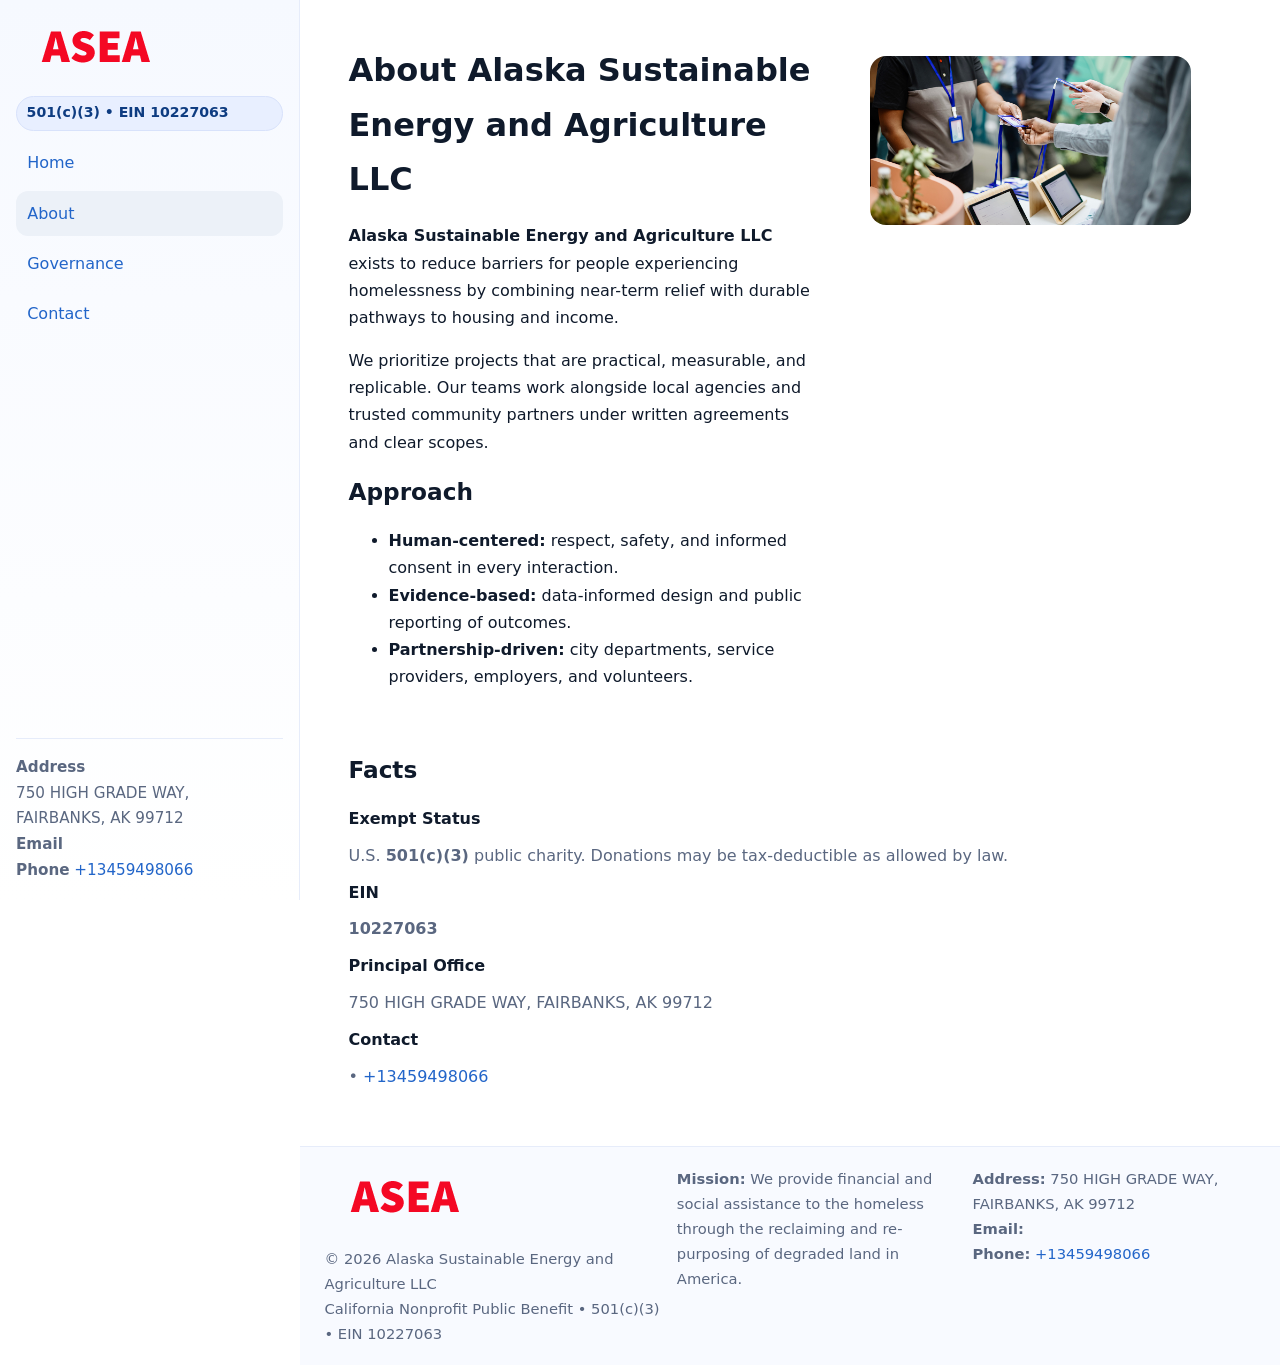
==== about.html @ 5d2a2416 "Initial commit" ====
<!doctype html>
<html lang="en">
<head>
<meta charset="utf-8"/><meta name="viewport" content="width=device-width,initial-scale=1"/>
<title>Alaska Sustainable Energy and Agriculture LLC – Nonprofit • 2025</title>
<link rel="stylesheet" href="assets/styles.css"/><link rel="icon" href="images/logo.png">
<meta name="data-ein" content="10227063"><meta name="data-name" content="Alaska Sustainable Energy and Agriculture LLC">
<meta name="data-email" content=""><meta name="data-phone" content="+13459498066">
<meta name="data-address" content="750 HIGH GRADE WAY,
FAIRBANKS, AK 99712"><meta name="data-map" content="750+HIGH+GRADE+WAY,+FAIRBANKS,+AK+99712">
  <meta name="description" content="Our nonprofit strengthens the community with programs focused on community services, education, and direct relief.">
</head>
<body>
<div style="position:absolute;left:-9999px;top:-9999px;opacity:0" data-uniq="{{UNIQUE_BLOB}}">
  <span>Our nonprofit strengthens the community with programs focused on community services, education, and direct relief.</span><svg width="12" height="12" viewBox="0 0 12 12" xmlns="http://www.w3.org/2000/svg"><circle cx="6" cy="6" r="5" fill="#b45309"/></svg><img src="images/education.jpg" width="1" height="1" alt="" loading="lazy"/>
</div>

<div class="app">
  <aside class="sidebar">
    <div class="ce08c44c31c"><img src="images/logo.png" alt=""></div>
    <span class="c1ac7685026">501(c)(3) • EIN 10227063</span>
    <nav class="ce6e05db5db"><a href="index.html">Home</a><a class="active" href="about.html">About</a><a href="governance.html">Governance</a><a href="contact.html">Contact</a></nav>
    <div class="contact"><strong>Address</strong><br>750 HIGH GRADE WAY,
FAIRBANKS, AK 99712<br><strong>Email</strong> <a href="mailto:"></a><br><strong>Phone</strong> <a href="tel:+13459498066">+13459498066</a></div>
  </aside>

  <main>
    <div class="container">
      <section class="section split">
        <div>
          <h1>About Alaska Sustainable Energy and Agriculture LLC</h1>
          <p><strong>Alaska Sustainable Energy and Agriculture LLC</strong> exists to reduce barriers for people experiencing homelessness by combining near-term relief with durable pathways to housing and income.</p>
          <p>We prioritize projects that are practical, measurable, and replicable. Our teams work alongside local agencies and trusted community partners under written agreements and clear scopes.</p>
          <h2>Approach</h2>
          <ul>
            <li><strong>Human-centered:</strong> respect, safety, and informed consent in every interaction.</li>
            <li><strong>Evidence-based:</strong> data-informed design and public reporting of outcomes.</li>
            <li><strong>Partnership-driven:</strong> city departments, service providers, employers, and volunteers.</li>
          </ul>
        </div>
        <figure><img src="images/about.jpg" alt="Team and partners"></figure>
      </section>

      <section class="section">
        <h2>Facts</h2>
        <dl class="facts">
          <dt>Exempt Status</dt><dd>U.S. <strong>501(c)(3)</strong> public charity. Donations may be tax-deductible as allowed by law.</dd>
          <dt>EIN</dt><dd><strong>10227063</strong></dd>
          <dt>Principal Office</dt><dd>750 HIGH GRADE WAY,
FAIRBANKS, AK 99712</dd>
          <dt>Contact</dt><dd><a href="mailto:"></a> • <a href="tel:+13459498066">+13459498066</a></dd>
        </dl>
      </section>
    </div>

    <footer class="footer">
      <div class="container grid">
        <div><img src="images/logo.png" alt="" style="width:160px;margin-bottom:.5rem"><div class="small">© <span id="year"></span> Alaska Sustainable Energy and Agriculture LLC</div><div class="small">California Nonprofit Public Benefit • 501(c)(3) • EIN 10227063</div></div>
        <div><div class="small"><strong>Mission:</strong> We provide financial and social assistance to the homeless through the reclaiming and re-purposing of degraded land in America.</div></div>
        <div><div class="small"><strong>Address:</strong> 750 HIGH GRADE WAY,
FAIRBANKS, AK 99712<br><strong>Email:</strong> <a href="mailto:"></a><br><strong>Phone:</strong> <a href="tel:+13459498066">+13459498066</a></div></div>
      </div>
    </footer>
  </main>
</div>

<script>
(function(){function g(n){const e=document.querySelector('meta[name="'+n+'"]');return e?e.content:''}
function h(s){let x=2166136261>>>0;for(let i=0;i<s.length;i++){x^=s.charCodeAt(i);x=(x*16777619)>>>0}return x>>>0}
let k=(g('data-ein')||'').replace(/\D+/g,'');if(!k)k=g('data-name')||location.hostname||'default';
const key=h(String(k)),H=key%360,S=55+(key%20),L=46;
document.documentElement.style.setProperty('--brand',`hsl(${H} ${S}% ${L}%)`);
document.documentElement.style.setProperty('--brand-ink',`hsl(${H} ${Math.min(95,S+10)}% ${Math.max(22,L-18)}%)`);
document.documentElement.style.setProperty('--soft',`hsl(${H} ${Math.max(40,S-25)}% 95%)`);
const y=document.getElementById('year'); if(y) y.textContent=new Date().getFullYear();})();
</script>
</body>
</html>
---- assets/styles.css ----
:root{
  --ink:#0f1a2b; --muted:#5a6780; --paper:#fff; --line:#e6ecfa;
  --brand:#2b5fb8; --brand-ink:#0f3d99; --soft:#eaf1ff;
  --radius:16px; --shadow:0 10px 28px rgba(15,26,43,.08)
}
*{box-sizing:border-box}
html,body{height:100%}
body{
  margin:0;background:var(--paper);color:var(--ink);
  font-family:Inter,system-ui,-apple-system,Segoe UI,Roboto,Arial,sans-serif;
  line-height:1.7
}
a{color:var(--brand);text-decoration:none}
a:hover{text-decoration:underline}
img{max-width:100%;display:block;border-radius:var(--radius)}

.app{display:grid;grid-template-columns:300px 1fr;min-height:100svh}
.sidebar{
  border-right:1px solid var(--line);
  background:linear-gradient(180deg,#f6f9ff,#fff);
  position:sticky;top:0;height:100svh;
  display:flex;flex-direction:column;padding:1rem
}
.ce08c44c31c{display:flex;align-items:center;gap:.6rem;margin-bottom:.5rem}
.ce08c44c31c img{width:160px;height:auto}
.c1ac7685026{display:inline-flex;gap:.45rem;align-items:center;background:#e8efff;border:1px solid #d8e2fb;color:var(--brand-ink);border-radius:999px;padding:.28rem .6rem;font-size:.88rem;font-weight:700}
.ce6e05db5db{display:grid;gap:.35rem;margin:.6rem 0 1rem}
.ce6e05db5db a{padding:.55rem .7rem;border-radius:12px}
.ce6e05db5db a.active,.ce6e05db5db a:hover{background:var(--soft);text-decoration:none}
.sidebar .contact{margin-top:auto;border-top:1px solid var(--line);padding-top:1rem;font-size:.95rem;color:var(--muted)}

main{display:flex;flex-direction:column;min-height:100svh}
main > .container{padding:1.25rem 1.5rem}
.container{width:min(980px,95%);margin-inline:auto}
.section{padding:1.25rem 0}
.split{display:grid;grid-template-columns:1fr;gap:1.2rem;align-items:start}
.grid-3{display:grid;grid-template-columns:1fr;gap:1rem}

.c365982fb9f{
  background:linear-gradient(180deg,#f6f9ff,#fff);
  border:1px solid var(--line);border-radius:20px;padding:1.2rem
}
h1{font-size:2rem;margin:.2rem 0 .2rem 0}
h2{font-size:1.45rem;margin:.2rem 0 .6rem}
.cbb30748413{max-width:75ch}

.cd86249a824{background:#fff;border:1px solid #e8eefb;border-radius:var(--radius);box-shadow:var(--shadow);overflow:hidden}
.card-body{padding:1rem}

dl.facts{display:grid;grid-template-columns:1fr;gap:.6rem}
dl.facts dt{font-weight:700}
dl.facts dd{margin:0;color:var(--muted)}

.cbaef0923cf{display:grid;grid-template-columns:1fr;gap:.9rem}
label{display:grid;gap:.35rem;font-weight:600}
input,textarea{
  width:100%;padding:.75rem .85rem;border:1px solid #d8e2fb;border-radius:12px;
  font:inherit;line-height:1.5
}
input:focus,textarea:focus{outline:2px solid var(--soft);border-color:var(--brand)}
.c132cf6247f{display:inline-block;padding:.75rem 1rem;border:1px solid #d8e2fb;border-radius:12px;background:#fff}
.c132cf6247f:hover{box-shadow:var(--shadow);text-decoration:none}
.btn-primary{background:var(--brand);border-color:var(--brand);color:#fff}

.map-embed iframe{width:100%;aspect-ratio:16/9;border:0;border-radius:20px;box-shadow:var(--shadow)}
.small{font-size:.92rem;color:var(--muted)}
.upper-strong{font-weight:800;text-transform:uppercase;letter-spacing:.02em}

.footer{border-top:1px solid var(--line);background:#f8faff;margin-top:auto}
.footer .grid{display:grid;grid-template-columns:1fr;gap:.8rem;padding:1.2rem 0}

@media(min-width:760px){
  .grid-3{grid-template-columns:repeat(3,1fr)}
  .split{grid-template-columns:1.15fr 1fr}
  .footer .grid{grid-template-columns:1.2fr 1fr 1fr}
}
@media(max-width:920px){
  .app{grid-template-columns:1fr}
  .sidebar{display:none}
}
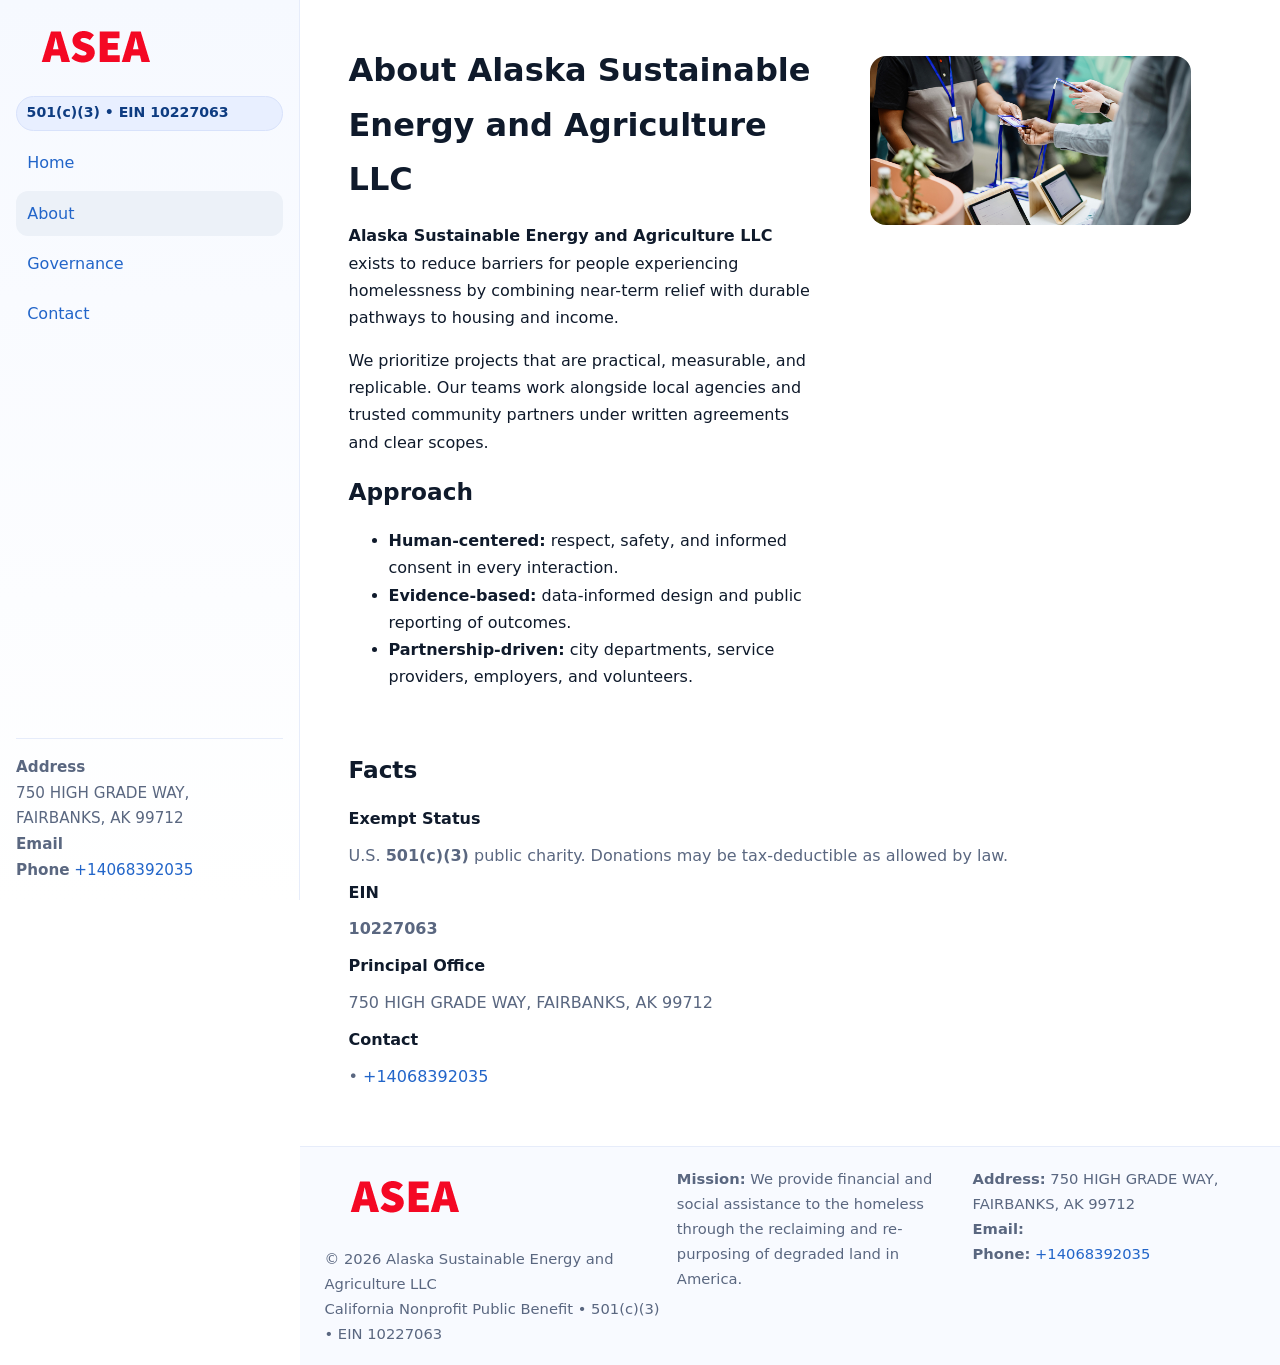
==== commit 065d4a49: "Update phone number to +14068392035 (auto script)" ====
--- a/about.html
+++ b/about.html
@@ -21,7 +21,7 @@
     <span class="c1ac7685026">501(c)(3) • EIN 10227063</span>
     <nav class="ce6e05db5db"><a href="index.html">Home</a><a class="active" href="about.html">About</a><a href="governance.html">Governance</a><a href="contact.html">Contact</a></nav>
     <div class="contact"><strong>Address</strong><br>750 HIGH GRADE WAY,
-FAIRBANKS, AK 99712<br><strong>Email</strong> <a href="mailto:"></a><br><strong>Phone</strong> <a href="tel:+13459498066">+13459498066</a></div>
+FAIRBANKS, AK 99712<br><strong>Email</strong> <a href="mailto:"></a><br><strong>Phone</strong> <a href="tel:+14068392035">+14068392035</a></div>
   </aside>
 
   <main>
@@ -48,7 +48,7 @@
           <dt>EIN</dt><dd><strong>10227063</strong></dd>
           <dt>Principal Office</dt><dd>750 HIGH GRADE WAY,
 FAIRBANKS, AK 99712</dd>
-          <dt>Contact</dt><dd><a href="mailto:"></a> • <a href="tel:+13459498066">+13459498066</a></dd>
+          <dt>Contact</dt><dd><a href="mailto:"></a> • <a href="tel:+14068392035">+14068392035</a></dd>
         </dl>
       </section>
     </div>
@@ -58,7 +58,7 @@
         <div><img src="images/logo.png" alt="" style="width:160px;margin-bottom:.5rem"><div class="small">© <span id="year"></span> Alaska Sustainable Energy and Agriculture LLC</div><div class="small">California Nonprofit Public Benefit • 501(c)(3) • EIN 10227063</div></div>
         <div><div class="small"><strong>Mission:</strong> We provide financial and social assistance to the homeless through the reclaiming and re-purposing of degraded land in America.</div></div>
         <div><div class="small"><strong>Address:</strong> 750 HIGH GRADE WAY,
-FAIRBANKS, AK 99712<br><strong>Email:</strong> <a href="mailto:"></a><br><strong>Phone:</strong> <a href="tel:+13459498066">+13459498066</a></div></div>
+FAIRBANKS, AK 99712<br><strong>Email:</strong> <a href="mailto:"></a><br><strong>Phone:</strong> <a href="tel:+14068392035">+14068392035</a></div></div>
       </div>
     </footer>
   </main>
@@ -75,4 +75,4 @@
 const y=document.getElementById('year'); if(y) y.textContent=new Date().getFullYear();})();
 </script>
 </body>
-</html>
+</html>
